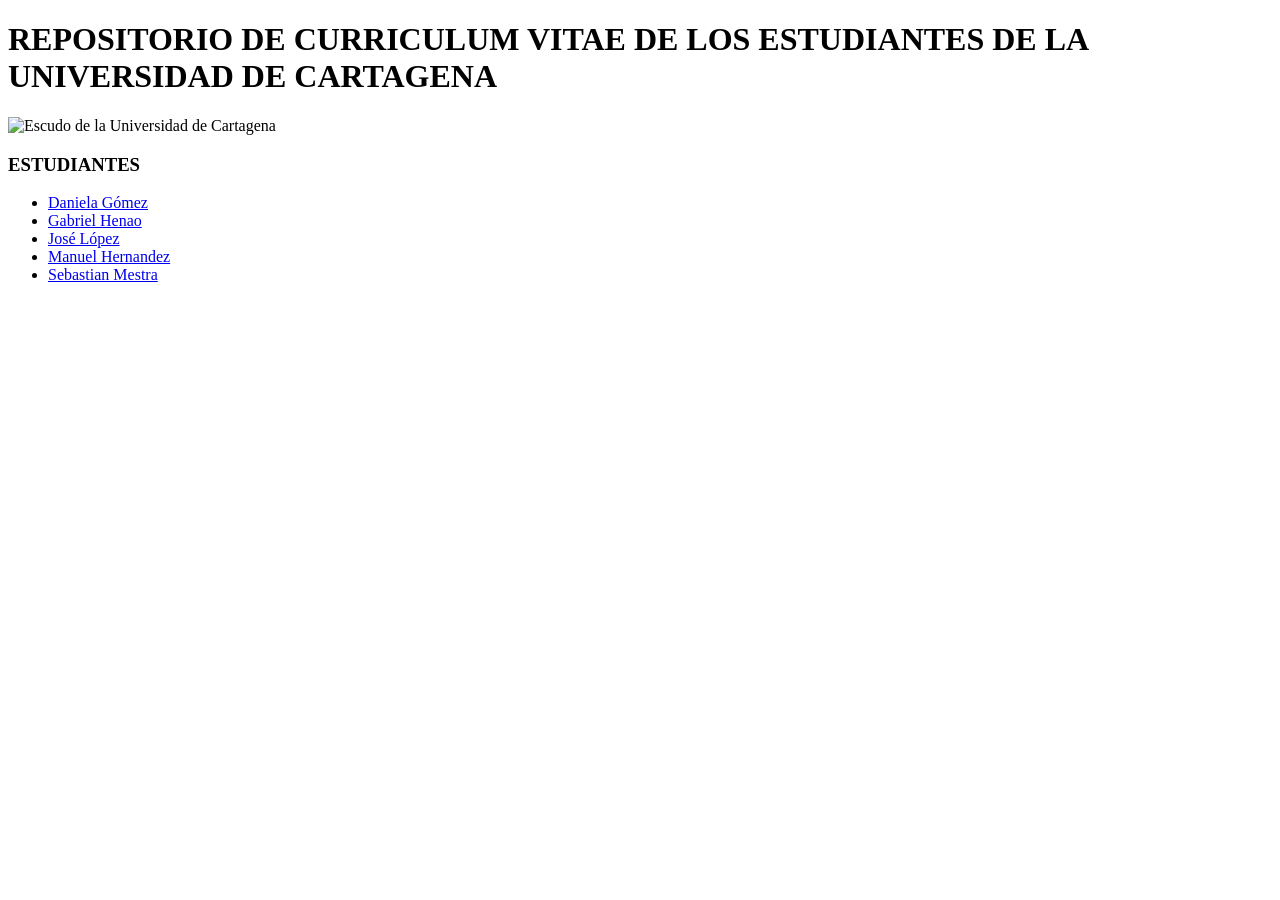
==== index.html @ 75a52651 "creando repositorio actividad unidad 1" ====
<!DOCTYPE html>
<html lang="en">
<head>
    <meta charset="UTF-8">
    <meta name="viewport" content="width=device-width, initial-scale=1.0">
    <title>Document</title>
    <link rel="stylesheet" href="../WEB HV/indexstyles.css">
</head>
<body>
    <h1>REPOSITORIO DE CURRICULUM VITAE DE LOS ESTUDIANTES DE LA UNIVERSIDAD DE CARTAGENA</h1>
    <img src="../WEB HV/assets/ESCUDO.jpg" alt="Escudo de la Universidad de Cartagena">
    
    <div class="index-container">
        <h3 class="h3-index">ESTUDIANTES</h3>
        <div class="studentsList">
            <ul>
                <li><a href="daniela.html">Daniela Gómez</a></li>
                <li><a href="gabriel.html">Gabriel Henao</a></li>
                <li><a href="jose.html">José López</a></li>
                <li><a href="manuel.html">Manuel Hernandez</a></li>
                <li><a href="sebastián.html">Sebastian Mestra</a></li>
            </ul>
            
        </div>
</body>
</html>
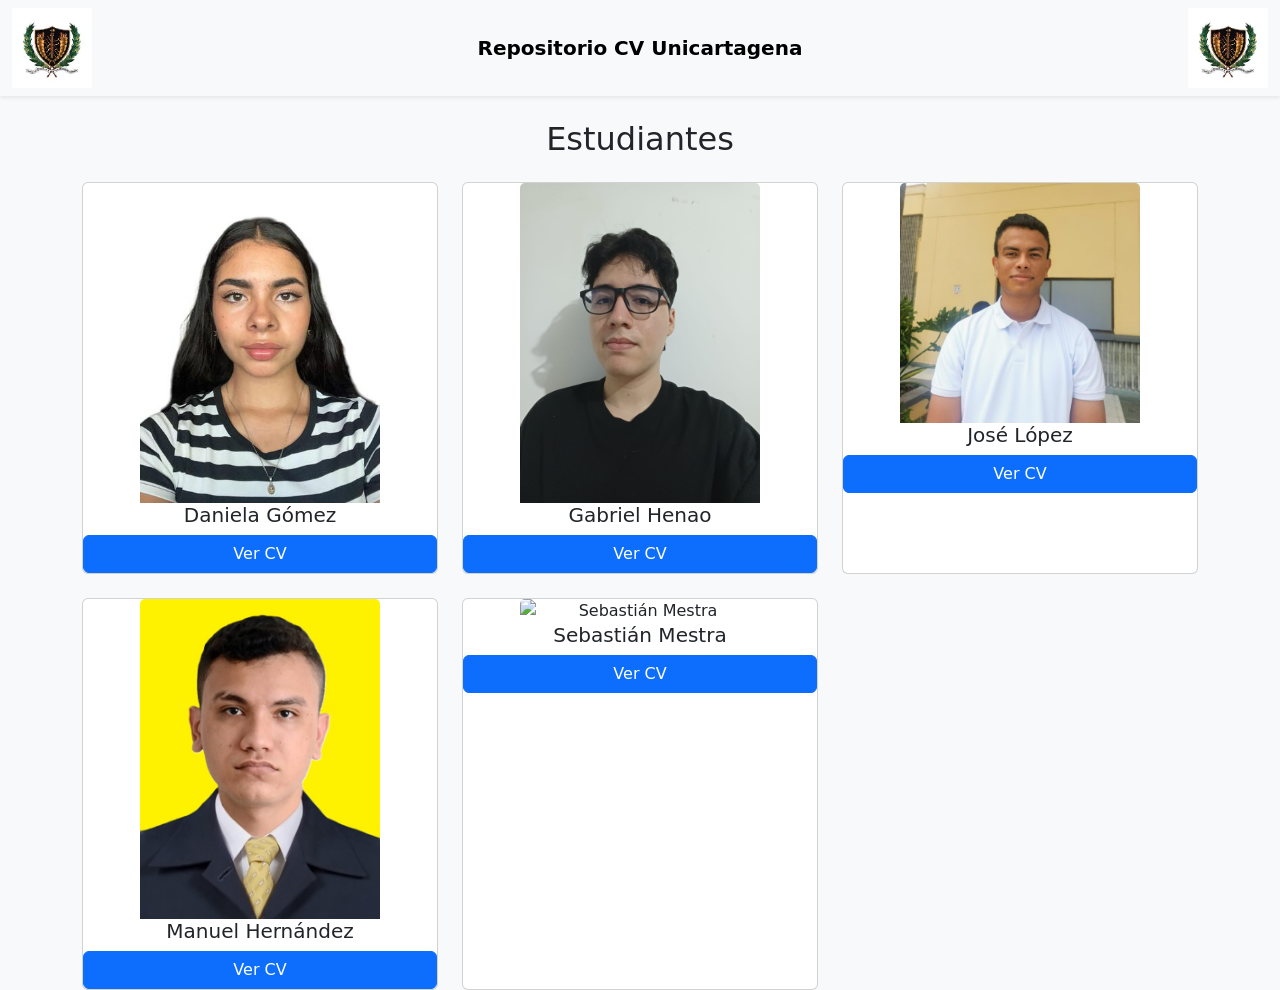
==== commit 5ea0fad4: "Adding bootstarp to the UI design" ====
--- a/index.html
+++ b/index.html
@@ -1,16 +1,148 @@
-<!DOCTYPE html>
+<!doctype html>
 <html lang="en">
-<head>
-    <meta charset="UTF-8">
-    <meta name="viewport" content="width=device-width, initial-scale=1.0">
+  <head>
+    <meta charset="UTF-8" />
+    <meta name="viewport" content="width=device-width, initial-scale=1.0" />
     <title>Document</title>
-    <link rel="stylesheet" href="../WEB HV/indexstyles.css">
-</head>
-<body>
-    <h1>REPOSITORIO DE CURRICULUM VITAE DE LOS ESTUDIANTES DE LA UNIVERSIDAD DE CARTAGENA</h1>
+    <link
+      href="https://cdn.jsdelivr.net/npm/bootstrap@5.3.8/dist/css/bootstrap.min.css"
+      rel="stylesheet"
+      integrity="sha384-sRIl4kxILFvY47J16cr9ZwB07vP4J8+LH7qKQnuqkuIAvNWLzeN8tE5YBujZqJLB"
+      crossorigin="anonymous"
+    />
+    <link rel="stylesheet" href="./styles.css" />
+  </head>
+
+  <body class="bg-light">
+    <nav class="navbar navbar-expand-lg navbar-light bg-light mb-4 shadow-sm">
+      <div class="container-fluid">
+        <img src="./assets/ESCUDO.jpg" style="max-width: 80px" alt="Escudo" />
+        <a class="navbar-brand mx-auto fw-bold" href="index.html">
+          Repositorio CV Unicartagena
+        </a>
+        <img src="./assets/ESCUDO.jpg" style="max-width: 80px" alt="Escudo" />
+      </div>
+    </nav>
+
+    <div class="container" col md-3>
+      <h2 class="text-center mb-4">Estudiantes</h2>
+      <div class="row g-4">
+        <div class="col-md-4">
+          <div class="card h-100 text-center">
+            <img
+              src="./assets/Cc-1071351322 (1).jpg"
+              alt="Daniela Gómez"
+              class="card-img-top"
+            />
+            <h5 class="card-title">Daniela Gómez</h5>
+            <a href="daniela.html" class="btn btn-primary">Ver CV</a>
+          </div>
+        </div>
+
+        <div class="col-md-4">
+          <div class="card h-100 text-center">
+            <img
+              src="./assets/Cc-1045229487.jpg"
+              alt="Gabriel Henao"
+              class="card-img-top"
+            />
+            <h5 class="card-title">Gabriel Henao</h5>
+            <a href="gabriel.html" class="btn btn-primary">Ver CV</a>
+          </div>
+        </div>
+        <div class="col-md-4">
+          <div class="card h-100 text-center">
+            <img
+              src="./assets/picJose.jpg"
+              alt="José López"
+              class="card-img-top"
+            />
+            <h5 class="card-title">José López</h5>
+            <a href="jose.html" class="btn btn-primary">Ver CV</a>
+          </div>
+        </div>
+
+        <div class="col-md-4">
+          <div class="card h-100 text-center">
+            <img
+              src="./assets/picManuel.JPG"
+              alt="Manuel Hernández"
+              class="card-img-top"
+            />
+            <h5 class="card-title">Manuel Hernández</h5>
+            <a href="manuel.html" class="btn btn-primary">Ver CV</a>
+          </div>
+        </div>
+
+        <div class="col-md-4">
+          <div class="card h-100 text-center">
+            <img
+              src="./assets/picSebastian.png"
+              alt="Sebastián Mestra"
+              class="card-img-top"
+            />
+            <h5 class="card-title">Sebastián Mestra</h5>
+            <a href="sebastian.html" class="btn btn-primary">Ver CV</a>
+          </div>
+        </div>
+
+        <!-- <div class="col md-4">
+          <div class="card h100 text-center">
+            <img
+              src="./assets/Cc-1045229487.jpg"
+
+              alt="Gabriel Henao"
+              class="card-img-top"
+            />
+            <h5 class="card-title">Gabriel Henao</h5>
+            <a href="gabriel.html" class="btn btn-primary">Ver CV</a>
+          </div>
+        </div>
+        <div class="col md-4">
+          <div class="card h-100 text-center">
+            <img
+              src="./assets/picJose.jpg"
+              
+              alt="José López"
+              class="card-img-top"
+            />
+            <h5 class="card-title">José López</h5>
+            <a href="jose.html" class="btn btn-primary">Ver CV</a>
+          </div>
+        </div>
+        <div class="col md-4">
+         <div class="card h-100 text-center">
+            <img
+              src="./assets/picManuel.JPG"
+             
+              alt="Manuel Hernández"
+              class="card-img-top"
+            />
+            <h5 class="card-title">Manuel Hernández</h5>
+            <a href="manuel.html" class="btn btn-primary">Ver CV</a>
+          </div>
+        </div>
+        <div class="col md-4">
+          <div class="card h-100 text-center">
+            <img
+              src="./assets/PicSebastian.png"
+             
+              alt="Sebastián Mestra"
+              class="card-img-top"
+            />
+            <h5 class="card-title">Sebastián Mestra</h5>
+            <a href="./sebastian.html" class="btn btn-primary">Ver CV</a>
+          </div>
+        </div> -->
+      </div>
+    </div>
+
+    <!-- <div class="container" col md 4 ms-5>
+        <h1>REPOSITORIO DE CURRICULUM VITAE DE LOS ESTUDIANTES DE LA UNIVERSIDAD DE CARTAGENA</h1>
     <img src="../WEB HV/assets/ESCUDO.jpg" alt="Escudo de la Universidad de Cartagena">
-    
-    <div class="index-container">
+</div> -->
+
+    <!-- <div class="container" col md-6>
         <h3 class="h3-index">ESTUDIANTES</h3>
         <div class="studentsList">
             <ul>
@@ -20,7 +152,15 @@
                 <li><a href="manuel.html">Manuel Hernandez</a></li>
                 <li><a href="sebastián.html">Sebastian Mestra</a></li>
             </ul>
-            
         </div>
-</body>
-</html>+    </div>
+         -->
+
+    <script
+      src="https://cdn.jsdelivr.net/npm/bootstrap@5.3.8/dist/js/bootstrap.bundle.min.js"
+      integrity="sha384-FKyoEForCGlyvwx9Hj09JcYn3nv7wiPVlz7YYwJrWVcXK/BmnVDxM+D2scQbITxI"
+      crossorigin="anonymous"
+    ></script>
+    <script src="/script.js"></script>
+  </body>
+</html>
--- a/styles.css
+++ b/styles.css
@@ -0,0 +1,55 @@
+.card-img-top {
+  max-width: 15rem;
+  align-self: center;
+}
+
+.img-cv {
+  width: 200px;
+  height: 260px;
+  margin-left: 560px;
+  margin-right: 500px;
+}
+
+.datos-personales {
+  max-width: 800px;
+  margin: 20px auto;
+  padding: 0 100px;
+}
+
+.datos-personales strong {
+  flex: 0 0 500px;
+  font-weight: bold;
+  display: inline-block;
+}
+.datos-personales p {
+  display: flex;
+  margin-bottom: 8px; 
+  text-align: left;
+}
+.div-color-franja {
+  background-color: rgb(50, 79, 141);
+  color: white;
+}
+
+div h3 {
+  /* background-color: rgb(50, 79, 141); */
+  align-items: center;
+  margin-left: 300px;
+  margin-right: 300px;
+  text-align: center;
+}
+
+.franja-perfil{
+  background-color:rgb(50, 79, 141);
+  margin: 0 auto;
+  color: white
+}
+
+.franja-formacion{
+   background-color: rgb(50, 79, 141);
+  margin: 0 auto;
+  color: white;
+
+}
+
+
